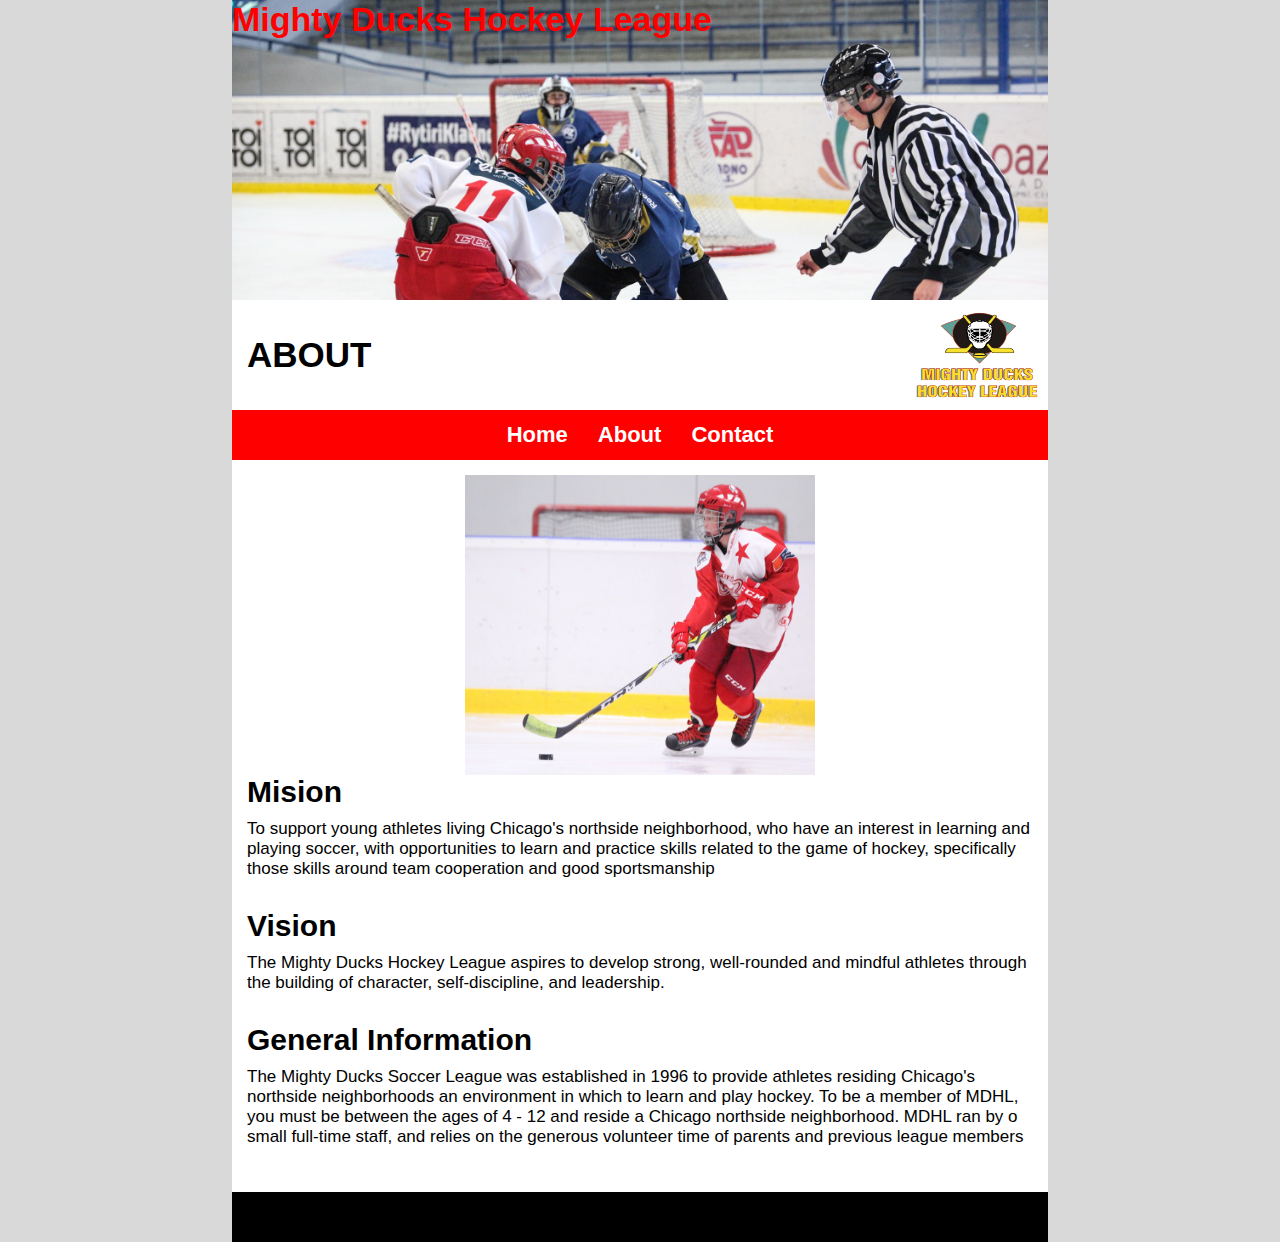
==== pages/aboutMDHL.html @ cd084a83 "correccion flex" ====
<!DOCTYPE html>
<html lang="es">
<head>
    <meta charset="UTF-8">
    <meta name="viewport" content="width=device-width, initial-scale=1.0">
    <title>About MDHL</title>    
    <link rel="stylesheet" href="../style/style.css">
    <!-- <link rel="stylesheet" href="/style/mdhl_2.css"> -->
    <meta name="description" content="Mision y vision en mighty ducks league">
    <link rel="shortcut icon" href="../img/logo-mighty-ducks.png" type="image/x-icon">
</head>
<body>
    <div class="layout">
        <header>
            <div class="cont-title">
                <h1 class="title-header">Mighty Ducks Hockey League</h1>
            </div>
            <div class="cont-subtitle-logo">
                <h2 class="subtitle">ABOUT</h2>
                <img class="logo" src="../img/logo-mighty-ducks.png" alt="Logo Mighty ducks">
            </div>
            <nav>
                <ul class="ul-links">
                    <li class="links"><a href="../index.html">Home</a></li>
                    <li class="links"><a href="../pages/aboutMDHL.html">About</a></li>
                    <li class="links"><a href="../pages/contact.html">Contact</a></li>
                </ul>
            </nav>
        </header>
        <main>
            <div class="cont-main-about">
                <img src="../img/hockey_2.jpg" alt="niño jugando hockey" class="img-articulo2">

                <div class="cont-articles-about">
                    <article class="cont-mision">
                        <h3 class="subtitle-about">Mision</h3>
                        <p class="info-about">
                            To support young athletes living Chicago's northside neighborhood, who have an interest in
                            learning and playing soccer, with opportunities to learn and practice skills related to the game of
                            hockey, specifically those skills around team cooperation and good sportsmanship
                        </p>
                    </article>
    
                    <article class="cont-vision">
                        <h3 class="subtitle-about">Vision</h3>
                        <p class="info-about">
                            The Mighty Ducks Hockey League aspires to develop strong, well-rounded and mindful athletes
                            through the building of character, self-discipline, and leadership.
                        </p> 
                    </article>
    
                    <article class="cont-gral-information">
                        <h3 class="subtitle-about">General Information</h3>
                        <p class="info-about">
                            The Mighty Ducks Soccer League was established in 1996 to provide athletes residing
                            Chicago's northside neighborhoods an environment in which to learn and play hockey. To be a
                            member of MDHL, you must be between the ages of 4 - 12 and reside a Chicago northside
                            neighborhood. MDHL ran by o small full-time staff, and relies on the generous volunteer time of
                            parents and previous league members
                        </p>
                    </article>
                </div>
            </div>
        </main>
        <footer>

        </footer>
    </div>
</body>
</html>
---- style/style.css ----
* {
    padding: 0;
    margin: 0;
    box-sizing: border-box;
    font-family: 'Gill Sans', 'Gill Sans MT', Calibri, 'Trebuchet MS', sans-serif;
}

html{
   background-color: #D9D9D9;
}

.layout{
    margin: auto;
    max-width:48rem;
    min-height: 100vh;
    display: flex;
    flex-direction: column;
    background-color: white;
}

main{
    flex-grow: 1;
    margin: 15px 15px;
}

header{
    display: flex;
    flex-direction: column;
}

.logo{
    width: 140px;
    height: 110px;
}

.articulo1{
    display: flex;
    align-items: center;
}
.img-articulo1{
    width: 400px;
    height: 300px;
}

.img-articulo2{
    width: 350px;
    height: 300px;
}

.img-contact{
    width: 400px;
    height: 300px;
    display: inline-block;
}

.cont-title{
    display: flex;
    height: 300px;
    background-size: cover;
    width: 100%;
    background-image: url(../img/design1_image1.jpg);
}
.title-header{
    position: absolute;
    color: red;
}

.img-header{
    height: 300px;
    background-size: cover;
    background-position: center;
    width: 100%;
    overflow: visible;
}

.subtitle{
    font-size: 35px;
    margin-left: 15px;
}

nav{
    display: flex;
    gap: 30px;
    justify-content: center;
    width: 100%;
    background-color: red;
    align-items: center;
    height: 50px;
}

.ul-links{
    text-decoration: none;
    list-style: none;
    text-align: center;
    display: flex;
    gap: 30px;
}

.links{
    font-size: 22px;
    font-weight: bold;
    display: flex;
}

.links a{
    color:white;
    text-decoration: none;
    display: flex;
}
.links a:hover{
    text-decoration: underline;
}
.cont-events{
    padding: 0px 20px;
}
.event{
    font-size: 30px;
}

.description-event{
    margin-bottom: 20px;
}

.cont-about{
    display: flex;
    align-items: center;
    padding: 20px 0px;
}

.info-about{
    margin-bottom: 30px;
}

.subtitle-about{
    font-size: 30px;
    margin-bottom: 10px;
}

html{
    font-size: 17px;
}


footer{
    background-color: black;
    height: 50px;
    color: white;
    display: flex;
    width: 100%;
}

.cont-main-about{
    display: flex;
    flex-direction: column;
    align-items: center;
}

.cont-articles-about{
    display: flex;
    flex-direction: column;
    align-content: center;
}

.cont-subtitle-logo{
    display: flex;
    justify-content: space-between;
    align-items: center;
}
---- style/mdhl_2.css ----
/* recreacion diseño guia */

* {
    padding: 0;
    margin: 0;
    box-sizing: border-box;
    text-decoration: none;
    font-family: 'Gill Sans', 'Gill Sans MT', Calibri, 'Trebuchet MS', sans-serif;
}
main{
    margin: 0px 50px 50px 50px;
}

.logo{
    width: 140px;
    height: 110px;
}
.img-articulo1{
    width: 400px;
    height: 300px;
    display: none;
}
.img-articulo2{
    width: 350px;
    height: 300px;
    display:none;
}
.img-contact{
    width: 400px;
    height: 300px;
}
.ul-links{
    text-decoration: none;
    list-style: none;
}

.title{
    background-image: url(../img/design1_image1.jpg);
    height: 280px;
    background-size: cover;
    background-position: center center;
    color: red;
    font-size: 25px;
    background-attachment: scroll;
    background-repeat: no-repeat;
}
.cont-subtitle{
    text-align: center;
    background-color: black;
}
.subtitle{
    display:inline-block;
    text-align:center;
    font-size: 30px;
    margin-right: 200px;
    color: white;
}
.contLogo{
    display:inline-block;    
    vertical-align: middle;
}

.cont-events{
    display:inline-block;
}

.links{
    margin: 30px 0px 0px 30px;
    font-size: 20px;
    font-weight: bold;
}

.links a{
    color: black;
    text-decoration:underline;
}
.cont-events{
    margin-left: 200px;
}
.event{
    font-size: 30px;
}

.description-event{
    margin-bottom: 20px;
}
.cont-about{
    margin-left: 200px;
    max-width: 150vh;
}
.info-about{
    margin-bottom: 30px;
}
.subtitle-about{
    font-size: 30px;
    margin-bottom: 10px;
}
.img-contact{
    display: none;
}
html{
    font-size: 17px;
}
.cont-contact{
    margin-left: 200px;
}
.cont-contact p{
    margin-bottom: 10px;
}
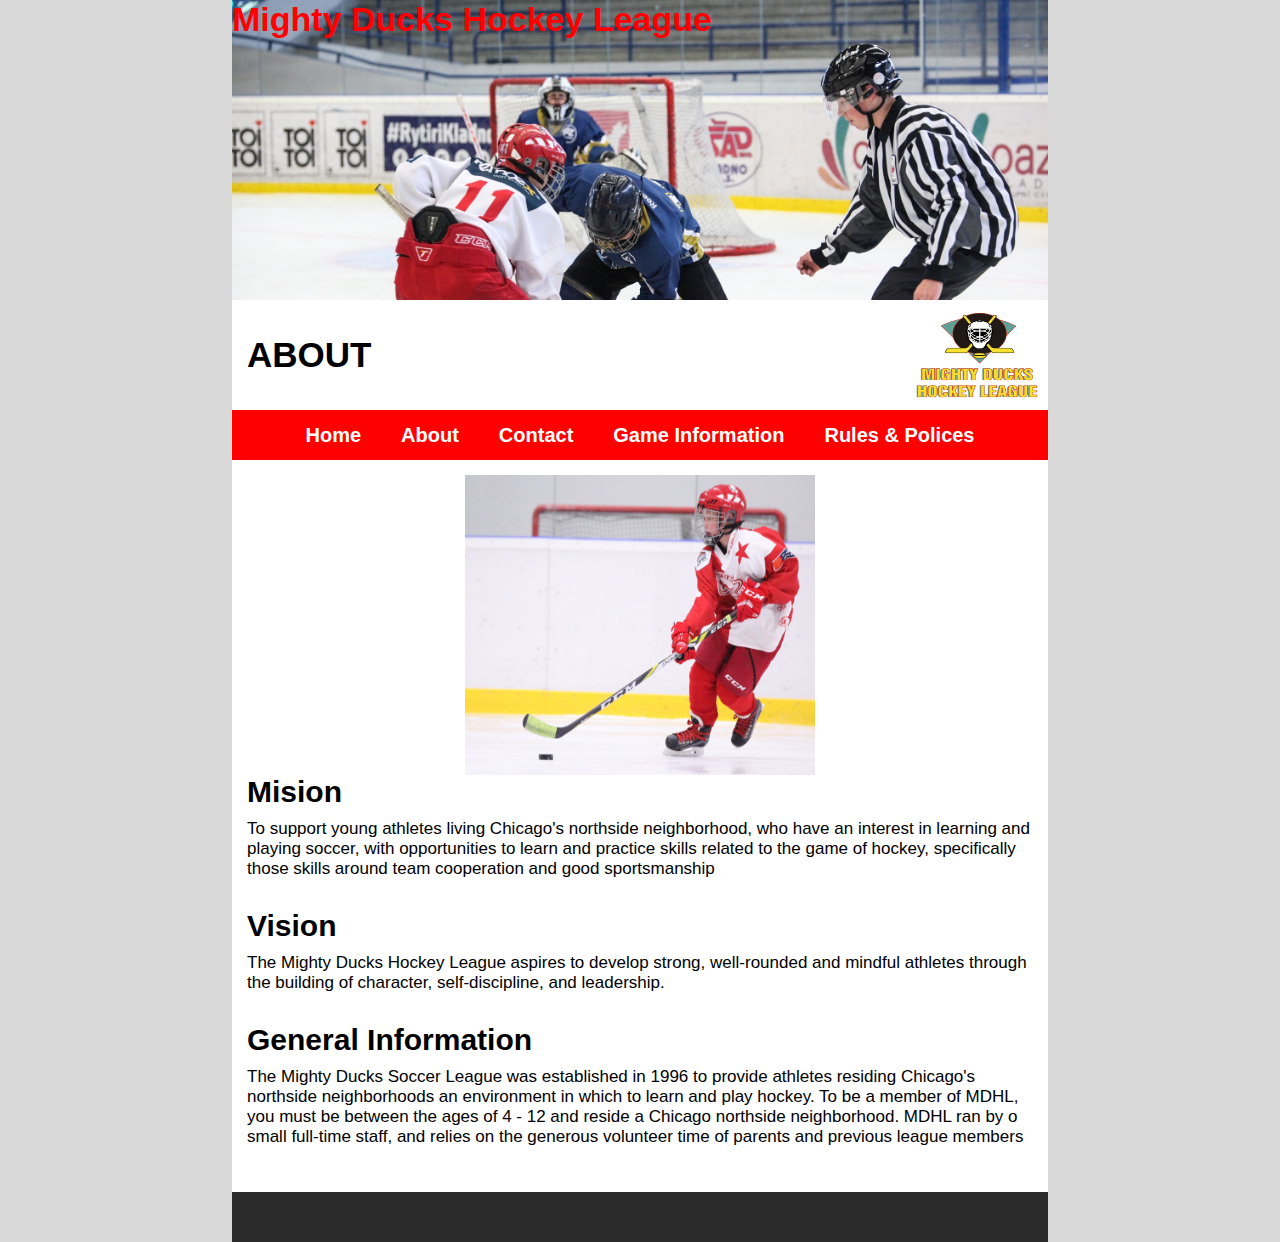
==== commit b906821e: "sprint 3 terminado" ====
--- a/pages/aboutMDHL.html
+++ b/pages/aboutMDHL.html
@@ -24,6 +24,8 @@
                     <li class="links"><a href="../index.html">Home</a></li>
                     <li class="links"><a href="../pages/aboutMDHL.html">About</a></li>
                     <li class="links"><a href="../pages/contact.html">Contact</a></li>
+                    <li class="links"><a href="../pages/gameinformation.html">Game Information</a></li>
+                    <li class="links"><a href="../pages/rules-and-polices.html">Rules & Polices</a></li>
                 </ul>
             </nav>
         </header>
--- a/style/style.css
+++ b/style/style.css
@@ -93,11 +93,11 @@
     list-style: none;
     text-align: center;
     display: flex;
-    gap: 30px;
+    gap: 40px;
 }
 
 .links{
-    font-size: 22px;
+    font-size: 20px;
     font-weight: bold;
     display: flex;
 }
@@ -142,7 +142,7 @@
 
 
 footer{
-    background-color: black;
+    background-color: rgb(43, 42, 42);
     height: 50px;
     color: white;
     display: flex;
@@ -167,3 +167,75 @@
     align-items: center;
 }
 
+.cont-table{
+    display: flex;
+    justify-content: center;
+}
+.table-game{
+    border: solid 1px black;
+    border-collapse: collapse;
+    text-align: center;
+}
+
+.table-game tr,th, td{
+    border: solid 1px black;
+}
+
+.table-thead th{
+    padding: 25px 40px;
+    color: white;
+    background-color: black;
+    font-size: 17px;
+}
+
+.table-tbody td{
+    padding: 5px;    
+}
+
+.tablerow-1{
+    background-color: rgb(52, 177, 135);
+}
+.tablerow-2{
+    background-color: rgb(233, 179, 42);
+}
+.tablerow-3{
+    background-color: rgb(21, 242, 235);
+}
+.tablerow-4{
+    background-color: rgb(191, 128, 249);
+}
+.tablerow-5{
+    background-color: greenyellow;
+}
+
+.section-rules-polices{
+    margin: 10px;
+}
+
+.subtitle-rules-polices {
+    text-align: center;
+    margin-bottom: 40px;
+}
+
+.cont-sportmanship p{
+    margin: 10px 20px;
+}
+
+.cont-regulation{
+    margin: 20px 40px;
+}
+.cont-young-agegroups{
+    margin: 0px 20px;
+}
+
+.cont-allplay p{
+    margin: 10px 20px;
+}
+.cont-allplay li{
+    margin: 10px 50px;
+}
+
+
+
+
+
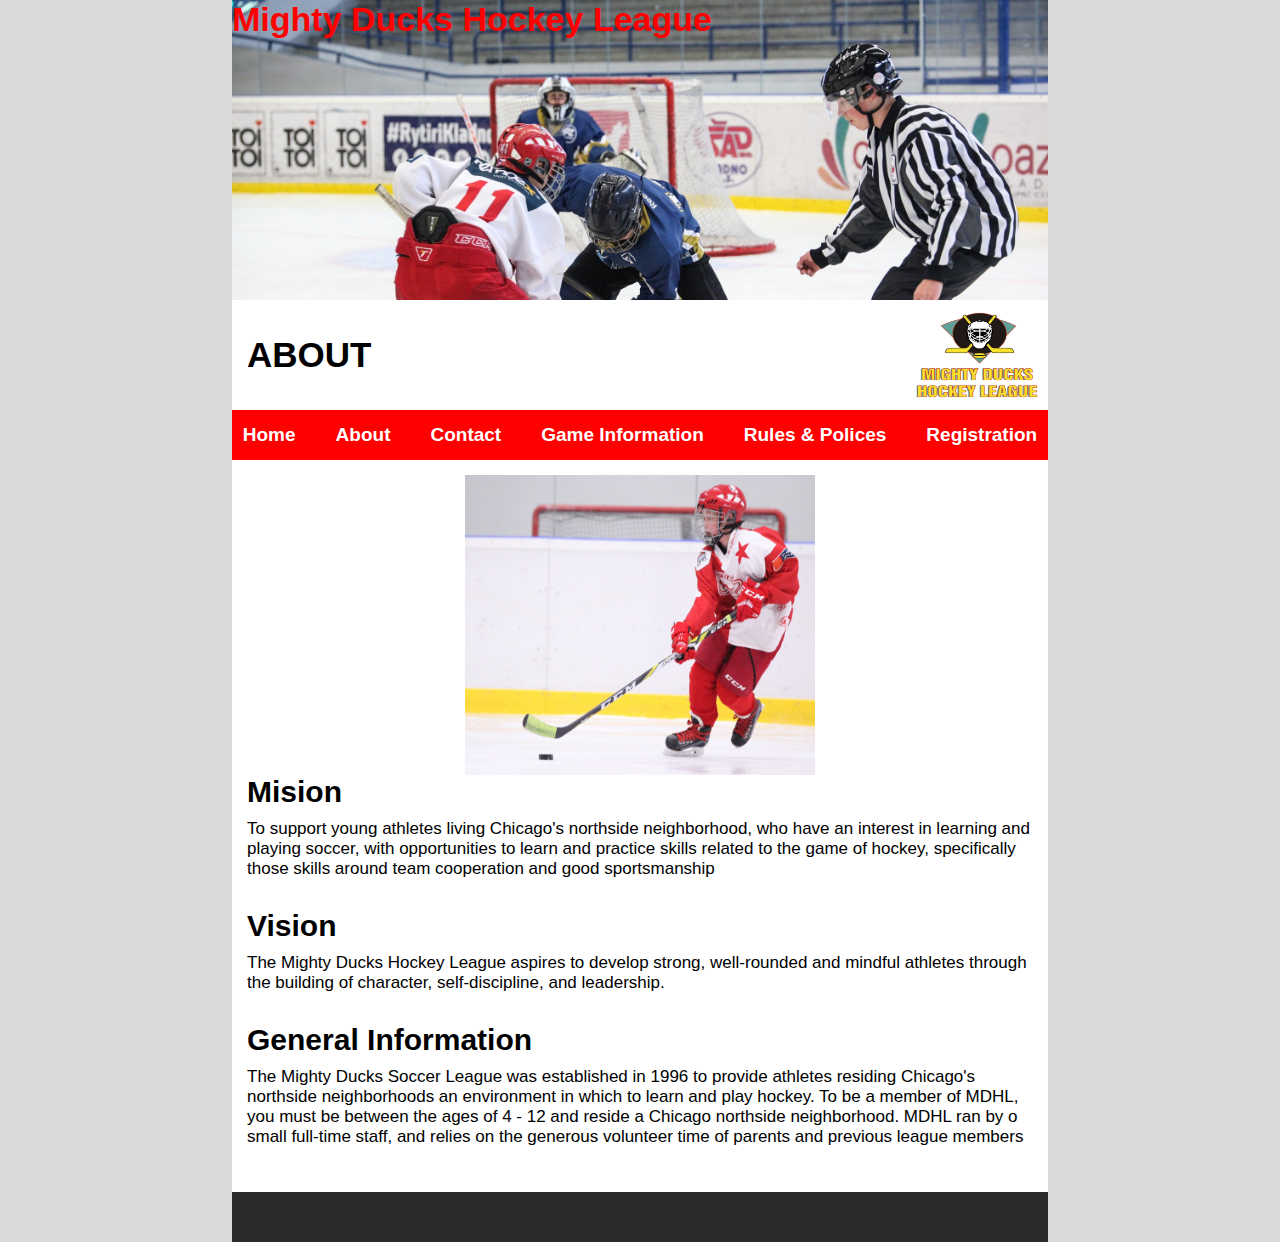
==== commit b0124c7b: "sprint 4" ====
--- a/pages/aboutMDHL.html
+++ b/pages/aboutMDHL.html
@@ -26,6 +26,7 @@
                     <li class="links"><a href="../pages/contact.html">Contact</a></li>
                     <li class="links"><a href="../pages/gameinformation.html">Game Information</a></li>
                     <li class="links"><a href="../pages/rules-and-polices.html">Rules & Polices</a></li>
+                    <li class="links"><a href="../pages/registration.html">Registration</a></li>
                 </ul>
             </nav>
         </header>
--- a/style/style.css
+++ b/style/style.css
@@ -52,7 +52,11 @@
     height: 300px;
     display: inline-block;
 }
-
+.cont-contact{
+    display: flex;
+    flex-direction: column;
+    align-items: center;
+}
 .cont-title{
     display: flex;
     height: 300px;
@@ -97,7 +101,7 @@
 }
 
 .links{
-    font-size: 20px;
+    font-size: 19px;
     font-weight: bold;
     display: flex;
 }
@@ -235,7 +239,159 @@
     margin: 10px 50px;
 }
 
-
-
-
-
+.cont-schendule{
+    margin: 30px 0px 40px 0px;
+}
+.cont-schendule p{
+    text-decoration: underline;
+}
+.add-info {
+    margin: 20px 10px;
+    gap: 10px;
+    display: flex;
+    flex-direction: column;
+}
+
+fieldset{
+    border: none;
+}
+
+.cont-form{
+    display: flex;
+    justify-content: center;
+    margin: 40px 0px;
+}
+
+form{
+    display: flex;
+    flex-direction: column;
+    background-color: white;
+    flex-wrap: wrap;
+    padding: 35px;
+    gap: 10px;
+    width: 70%;
+    color: black;
+    border-radius: 10px;
+    font-size: 16px;
+    border: 5px solid red;
+}
+
+.cont-infop{
+    display: flex;
+    flex-direction: column;
+    gap: 20px;
+    align-items: center;
+    padding-bottom: 20px;
+}
+.cont-infop input{
+    border: none;
+    outline: none;
+    border-bottom: 1px solid black;
+    background-color: white;
+    width: 80%;
+    gap: 20px;
+    padding: 5px;
+    font-size: 17px;
+}
+.cont-infop legend{
+    font-size: 22px;
+    font-weight: bold;
+}
+
+.cont-gender{
+    display: flex;
+    margin: 1rem;
+    gap: 100px;
+    align-items: center;
+    justify-content: center;
+}
+
+
+.cont-grade{
+    margin: 1rem;
+    display: flex;
+    gap: 25px;
+    align-items: center;
+    justify-content: center;
+}
+
+.cont-size{
+    margin: 1rem;
+    display: flex;
+    gap: 25px;
+    align-items: center;
+    justify-content: center;
+}
+
+.cont-school{
+    margin: 1rem;
+    display: flex;
+    flex-direction: column;
+    gap: 10px;
+}
+
+
+.cont-position{
+    margin: 1rem;
+    display: flex;
+}
+.cont-position label{
+    margin: 0px 10px;
+}
+
+.button-submit{
+
+    width: 90%;
+    padding: 20px;
+    border: none;
+    outline: none;
+    border-radius: 20px;
+    font-size: 22px;
+    background-color: rgb(255, 49, 49);
+    color: white;
+    font-weight: bold;
+}
+.cont-submit{
+    display: flex;
+    justify-content: center;
+}
+
+.legend{
+    font-weight: bold;
+    font-size: 18px;
+    text-decoration: underline;
+}
+
+.cont-signature input{
+    border: none;
+    outline: none;
+    border-bottom: 1px solid black;
+    margin: 30px 0px;
+}
+
+.locations{
+    display: flex;
+    flex-wrap: wrap;
+    justify-content: center;
+}
+
+.map{
+    display: flex;
+    flex-direction: column;
+    margin: 10px;
+    border: 2px solid red;
+    padding: 10px;
+    background-color: rgb(252, 50, 50);
+    color: white;
+    font-weight: bold;
+    border-radius: 5px;
+}
+.map iframe{
+    width: 200px;
+    height: 150px;
+    border-radius: 10px;
+    margin-top: 5px;
+}
+.cont-locations{
+    margin: 20px 0px;
+}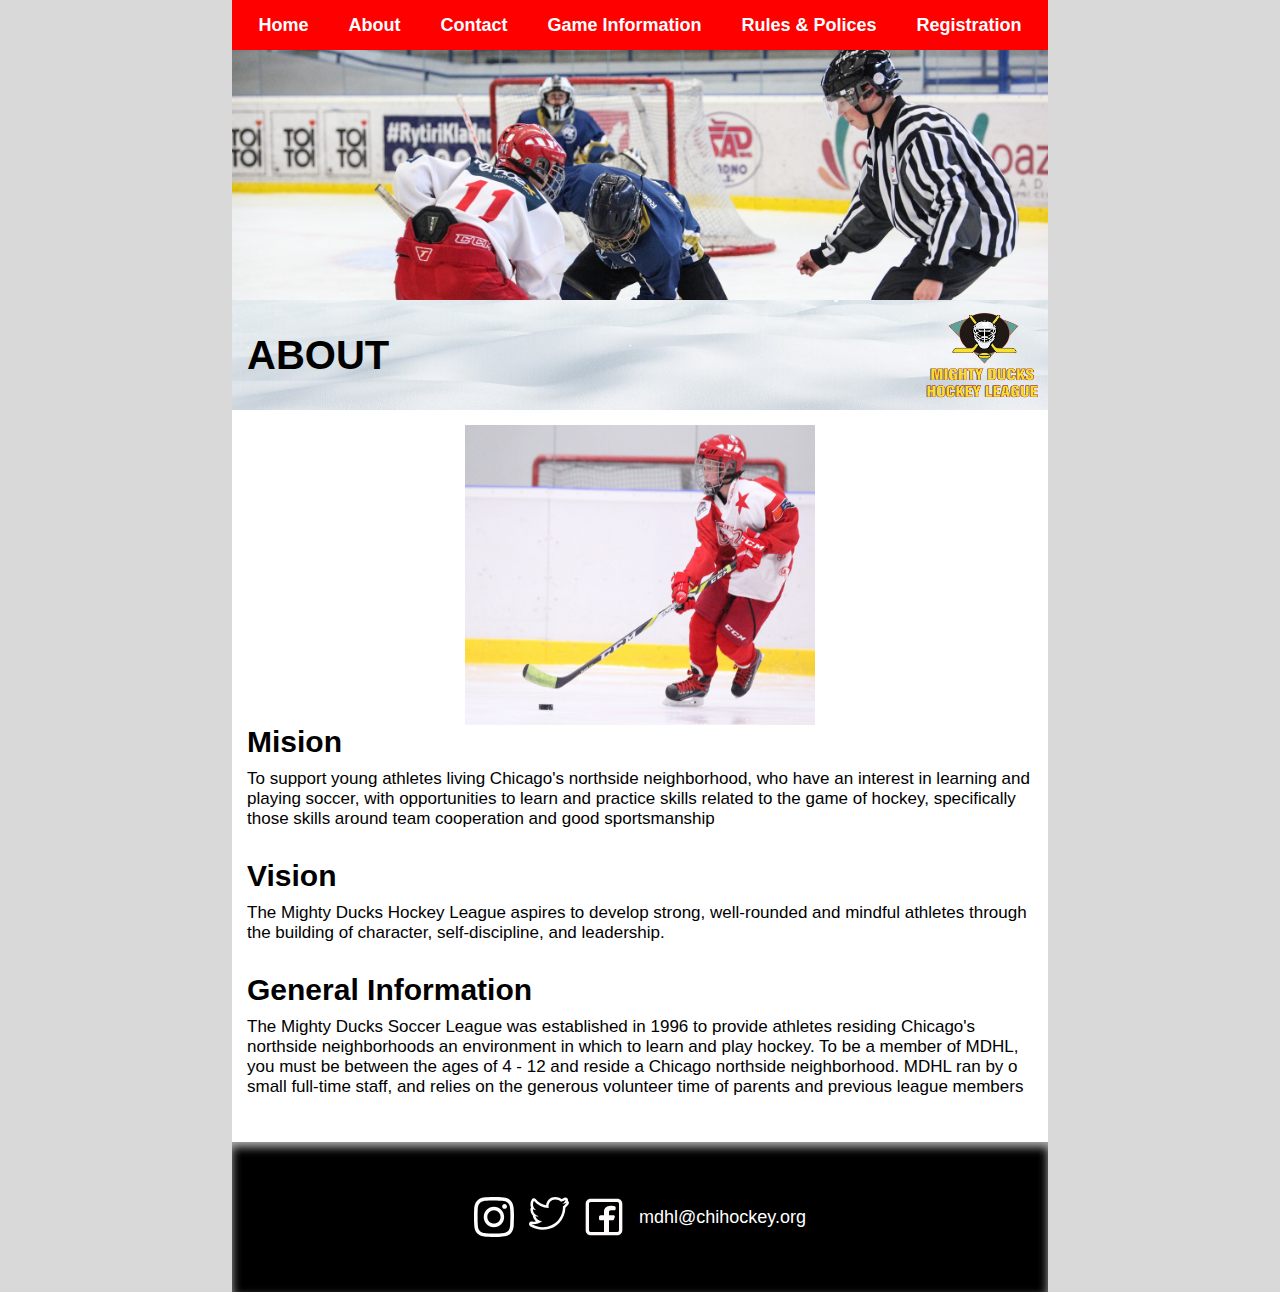
==== commit 6ccd1292: "sprint 4 terminado" ====
--- a/pages/aboutMDHL.html
+++ b/pages/aboutMDHL.html
@@ -1,20 +1,18 @@
 <!DOCTYPE html>
-<html lang="es">
+<html lang="en">
 <head>
     <meta charset="UTF-8">
     <meta name="viewport" content="width=device-width, initial-scale=1.0">
     <title>About MDHL</title>    
     <link rel="stylesheet" href="../style/style.css">
     <!-- <link rel="stylesheet" href="/style/mdhl_2.css"> -->
-    <meta name="description" content="Mision y vision en mighty ducks league">
+    <meta name="description" content="Mision, vision and general information mighty ducks league">
     <link rel="shortcut icon" href="../img/logo-mighty-ducks.png" type="image/x-icon">
 </head>
 <body>
     <div class="layout">
         <header>
-            <div class="cont-title">
-                <h1 class="title-header">Mighty Ducks Hockey League</h1>
-            </div>
+            <div class="cont-title"></div>
             <div class="cont-subtitle-logo">
                 <h2 class="subtitle">ABOUT</h2>
                 <img class="logo" src="../img/logo-mighty-ducks.png" alt="Logo Mighty ducks">
@@ -66,7 +64,56 @@
             </div>
         </main>
         <footer>
+            <div class="cont-icons-foot">
+                <div class="ig">
+                    <svg viewBox="0 0 20 20" version="1.1" xmlns="http://www.w3.org/2000/svg"
+                        xmlns:xlink="http://www.w3.org/1999/xlink" fill="#ffffff">
+                        <g id="SVGRepo_bgCarrier" stroke-width="0"></g>
+                        <g id="SVGRepo_tracerCarrier" stroke-linecap="round" stroke-linejoin="round"></g>
+                        <g id="SVGRepo_iconCarrier">
+                            <title>instagram [#ffffff]</title>
+                            <desc>Created with Sketch.</desc>
+                            <defs> </defs>
+                            <g id="Page-1" stroke="none" stroke-width="1" fill="none" fill-rule="evenodd">
+                                <g id="Dribbble-Light-Preview" transform="translate(-340.000000, -7439.000000)"
+                                    fill="#ffffff">
+                                    <g id="icons" transform="translate(56.000000, 160.000000)">
+                                        <path
+                                            d="M289.869652,7279.12273 C288.241769,7279.19618 286.830805,7279.5942 285.691486,7280.72871 C284.548187,7281.86918 284.155147,7283.28558 284.081514,7284.89653 C284.035742,7285.90201 283.768077,7293.49818 284.544207,7295.49028 C285.067597,7296.83422 286.098457,7297.86749 287.454694,7298.39256 C288.087538,7298.63872 288.809936,7298.80547 289.869652,7298.85411 C298.730467,7299.25511 302.015089,7299.03674 303.400182,7295.49028 C303.645956,7294.859 303.815113,7294.1374 303.86188,7293.08031 C304.26686,7284.19677 303.796207,7282.27117 302.251908,7280.72871 C301.027016,7279.50685 299.5862,7278.67508 289.869652,7279.12273 M289.951245,7297.06748 C288.981083,7297.0238 288.454707,7296.86201 288.103459,7296.72603 C287.219865,7296.3826 286.556174,7295.72155 286.214876,7294.84312 C285.623823,7293.32944 285.819846,7286.14023 285.872583,7284.97693 C285.924325,7283.83745 286.155174,7282.79624 286.959165,7281.99226 C287.954203,7280.99968 289.239792,7280.51332 297.993144,7280.90837 C299.135448,7280.95998 300.179243,7281.19026 300.985224,7281.99226 C301.980262,7282.98483 302.473801,7284.28014 302.071806,7292.99991 C302.028024,7293.96767 301.865833,7294.49274 301.729513,7294.84312 C300.829003,7297.15085 298.757333,7297.47145 289.951245,7297.06748 M298.089663,7283.68956 C298.089663,7284.34665 298.623998,7284.88065 299.283709,7284.88065 C299.943419,7284.88065 300.47875,7284.34665 300.47875,7283.68956 C300.47875,7283.03248 299.943419,7282.49847 299.283709,7282.49847 C298.623998,7282.49847 298.089663,7283.03248 298.089663,7283.68956 M288.862673,7288.98792 C288.862673,7291.80286 291.150266,7294.08479 293.972194,7294.08479 C296.794123,7294.08479 299.081716,7291.80286 299.081716,7288.98792 C299.081716,7286.17298 296.794123,7283.89205 293.972194,7283.89205 C291.150266,7283.89205 288.862673,7286.17298 288.862673,7288.98792 M290.655732,7288.98792 C290.655732,7287.16159 292.140329,7285.67967 293.972194,7285.67967 C295.80406,7285.67967 297.288657,7287.16159 297.288657,7288.98792 C297.288657,7290.81525 295.80406,7292.29716 293.972194,7292.29716 C292.140329,7292.29716 290.655732,7290.81525 290.655732,7288.98792"
+                                            id="instagram-[#ffffff]"> </path>
+                                    </g>
+                                </g>
+                            </g>
+                        </g>
+                    </svg>
+                </div>
+                <div class="tw">
+                    <svg fill="#ffffff" xmlns="http://www.w3.org/2000/svg" preserveAspectRatio="xMidYMid"
+                        viewBox="0 0 31.812 26">
+                        <g id="SVGRepo_bgCarrier" stroke-width="0"></g>
+                        <g id="SVGRepo_tracerCarrier" stroke-linecap="round" stroke-linejoin="round"></g>
+                        <g id="SVGRepo_iconCarrier">
+                            <path
+                                d="M20.877,2.000 C22.519,2.000 24.382,2.652 25.426,3.738 C26.724,3.486 27.949,3.025 29.050,2.386 C28.625,3.687 27.718,4.779 26.540,5.469 C27.693,5.332 28.797,5.035 29.820,4.590 C29.054,5.707 28.087,6.690 26.971,7.477 C26.981,7.715 26.987,7.955 26.987,8.195 C26.987,15.562 21.445,24.000 10.939,24.000 C7.715,24.000 4.507,23.133 1.982,21.551 C2.428,21.605 2.883,21.631 3.343,21.631 C6.019,21.631 8.482,20.740 10.439,19.242 C7.937,19.199 5.827,17.586 5.103,15.373 C5.450,15.437 5.810,15.473 6.178,15.473 C6.696,15.473 7.203,15.406 7.681,15.277 C5.068,14.768 3.100,12.514 3.100,9.813 C3.100,9.787 3.100,9.764 3.100,9.740 C3.871,10.158 4.750,10.410 5.687,10.440 C4.154,9.437 3.147,7.734 3.147,5.799 C3.147,4.777 3.428,3.818 3.919,2.998 C6.735,6.367 10.945,8.588 15.693,8.822 C15.594,8.414 15.543,7.984 15.543,7.553 C15.543,4.473 17.721,2.000 20.877,2.000 M29.820,4.590 L29.825,4.590 M20.877,-0.000 C17.033,-0.000 14.060,2.753 13.614,6.552 C10.425,5.905 7.524,4.204 5.440,1.711 C5.061,1.257 4.503,0.998 3.919,0.998 C3.867,0.998 3.815,1.000 3.763,1.004 C3.123,1.055 2.547,1.413 2.216,1.966 C1.525,3.122 1.159,4.447 1.159,5.799 C1.159,6.700 1.321,7.579 1.625,8.400 C1.300,8.762 1.113,9.238 1.113,9.740 L1.113,9.813 C1.113,11.772 1.882,13.589 3.160,14.952 C3.087,15.294 3.103,15.655 3.215,15.998 C3.657,17.348 4.459,18.510 5.499,19.396 C4.800,19.552 4.079,19.631 3.343,19.631 C2.954,19.631 2.577,19.609 2.222,19.565 C2.141,19.556 2.061,19.551 1.981,19.551 C1.148,19.551 0.391,20.078 0.108,20.886 C-0.202,21.770 0.140,22.753 0.932,23.249 C3.764,25.023 7.318,26.000 10.939,26.000 C17.778,26.000 22.025,22.843 24.383,20.195 C27.243,16.984 28.907,12.718 28.972,8.455 C29.899,7.682 30.717,6.790 31.410,5.792 C31.661,5.458 31.810,5.041 31.810,4.590 C31.810,3.909 31.473,3.308 30.958,2.946 C31.181,2.176 30.925,1.342 30.303,0.833 C29.940,0.537 29.496,0.386 29.049,0.386 C28.708,0.386 28.365,0.474 28.056,0.654 C27.391,1.040 26.680,1.344 25.931,1.562 C24.555,0.592 22.688,-0.000 20.877,-0.000 L20.877,-0.000 Z">
+                            </path>
+                        </g>
+                    </svg>
+                </div>
+                <div class="fb">
+                    <svg viewBox="0 0 24 24" fill="none" xmlns="http://www.w3.org/2000/svg">
+                        <g id="SVGRepo_bgCarrier" stroke-width="0"></g>
+                        <g id="SVGRepo_tracerCarrier" stroke-linecap="round" stroke-linejoin="round"></g>
+                        <g id="SVGRepo_iconCarrier">
+                            <path fill-rule="evenodd" clip-rule="evenodd"
+                                d="M20 1C21.6569 1 23 2.34315 23 4V20C23 21.6569 21.6569 23 20 23H4C2.34315 23 1 21.6569 1 20V4C1 2.34315 2.34315 1 4 1H20ZM20 3C20.5523 3 21 3.44772 21 4V20C21 20.5523 20.5523 21 20 21H15V13.9999H17.0762C17.5066 13.9999 17.8887 13.7245 18.0249 13.3161L18.4679 11.9871C18.6298 11.5014 18.2683 10.9999 17.7564 10.9999H15V8.99992C15 8.49992 15.5 7.99992 16 7.99992H18C18.5523 7.99992 19 7.5522 19 6.99992V6.31393C19 5.99091 18.7937 5.7013 18.4813 5.61887C17.1705 5.27295 16 5.27295 16 5.27295C13.5 5.27295 12 6.99992 12 8.49992V10.9999H10C9.44772 10.9999 9 11.4476 9 11.9999V12.9999C9 13.5522 9.44771 13.9999 10 13.9999H12V21H4C3.44772 21 3 20.5523 3 20V4C3 3.44772 3.44772 3 4 3H20Z"
+                                fill="#fffafa">
+                            </path>
+                        </g>
+                    </svg>
+                </div>
 
+                <p class="email"><a href="mailto:mdhl@chihockey.org">mdhl@chihockey.org</a></p>
+            </div>
         </footer>
     </div>
 </body>
--- a/style/style.css
+++ b/style/style.css
@@ -29,7 +29,7 @@
 }
 
 .logo{
-    width: 140px;
+    width: 130px;
     height: 110px;
 }
 
@@ -63,10 +63,6 @@
     background-size: cover;
     width: 100%;
     background-image: url(../img/design1_image1.jpg);
-}
-.title-header{
-    position: absolute;
-    color: red;
 }
 
 .img-header{
@@ -78,18 +74,22 @@
 }
 
 .subtitle{
-    font-size: 35px;
+    font-size: 40px;
     margin-left: 15px;
+    font-weight: bold;
 }
 
 nav{
     display: flex;
     gap: 30px;
     justify-content: center;
+    max-width: 48rem;
     width: 100%;
     background-color: red;
     align-items: center;
     height: 50px;
+    position: fixed;
+
 }
 
 .ul-links{
@@ -101,18 +101,17 @@
 }
 
 .links{
-    font-size: 19px;
-    font-weight: bold;
-    display: flex;
+    font-size: 18px;
+    font-weight: bold;
 }
 
 .links a{
     color:white;
     text-decoration: none;
-    display: flex;
 }
 .links a:hover{
-    text-decoration: underline;
+    border-bottom: 2px solid white;
+
 }
 .cont-events{
     padding: 0px 20px;
@@ -146,11 +145,14 @@
 
 
 footer{
-    background-color: rgb(43, 42, 42);
-    height: 50px;
+    background-color: black;
+    height: 150px;
     color: white;
     display: flex;
     width: 100%;
+    align-items: center;
+    box-shadow: inset 0 5px 10px 0 rgba(255, 255, 255, 0.693);
+    justify-content: center;
 }
 
 .cont-main-about{
@@ -169,6 +171,7 @@
     display: flex;
     justify-content: space-between;
     align-items: center;
+    background-image: url(../img/fondo-subtitle.jpg);
 }
 
 .cont-table{
@@ -272,8 +275,16 @@
     width: 70%;
     color: black;
     border-radius: 10px;
-    font-size: 16px;
+    font-size: 18px;
     border: 5px solid red;
+    box-shadow: inset 0 0 10px 0 rgb(253, 56, 56);
+}
+
+.title-form{
+    font-size: 25px;
+    text-align: center;
+    font-weight: bold;
+    margin: 20px 0px;
 }
 
 .cont-infop{
@@ -336,7 +347,7 @@
     display: flex;
 }
 .cont-position label{
-    margin: 0px 10px;
+    margin: 0px 8px;
 }
 
 .button-submit{
@@ -347,7 +358,7 @@
     outline: none;
     border-radius: 20px;
     font-size: 22px;
-    background-color: rgb(255, 49, 49);
+    background-color: red;
     color: white;
     font-weight: bold;
 }
@@ -356,17 +367,34 @@
     justify-content: center;
 }
 
-.legend{
-    font-weight: bold;
-    font-size: 18px;
+.cont-submit:hover{
+    transform: scale(1.1);
+    transition: 0.5s;
+}
+
+.legend-title{
+    font-weight: bold;
+    font-size: 20px;
     text-decoration: underline;
 }
-
+.p-permission{
+    margin: 20px 10px;
+}
+
+.cont-signature{
+    display: flex;
+    flex-direction: column;
+    margin: 20px 0px;
+}
 .cont-signature input{
     border: none;
     outline: none;
     border-bottom: 1px solid black;
-    margin: 30px 0px;
+    font-size: 17px;
+}
+.cont-signature label{
+    font-size: 20px;
+    font-weight: bold;
 }
 
 .locations{
@@ -394,4 +422,23 @@
 }
 .cont-locations{
     margin: 20px 0px;
-}+}
+
+.ig ,.tw ,.fb{
+    height: 40px;
+    width: 40px;
+}
+
+.cont-icons-foot{
+    display: flex;
+    gap: 15px;
+    align-items: center;
+}
+
+.email a{
+    color: white;
+    text-decoration: none;
+    font-size: 18px;
+}
+
+
